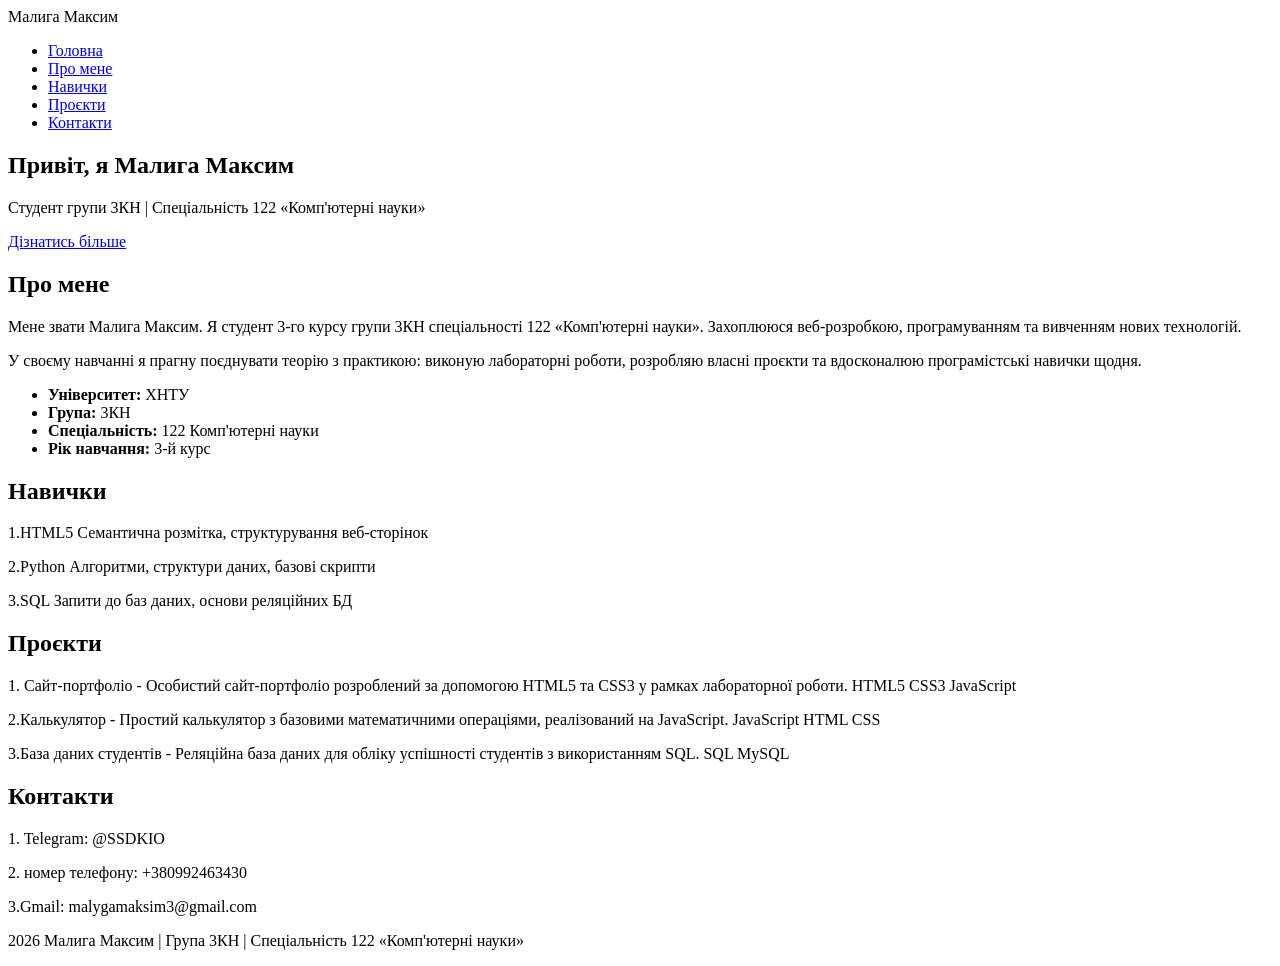
==== index.html @ 8f2f8b09 "Add files via upload" ====
<!DOCTYPE html>
<html lang="uk">
<head>
  <meta charset="UTF-8">
  <meta name="viewport" content="width=device-width, initial-scale=1.0">
  <title>Портфоліо - Малига Максим</title>
  <link rel="stylesheet" href="style.css">
</head>
<body>

  <!-- Навігаційна панель -->
  <nav class="navbar">
    <div class="container">
      <!-- Логотип / назва сайту -->
      <div class="logo">Малига Максим</div>

      <!-- Список посилань навігації -->
      <ul class="nav-links">
        <li><a href="#home">Головна</a></li>
        <li><a href="#about">Про мене</a></li>
        <li><a href="#skills">Навички</a></li>
        <li><a href="#projects">Проєкти</a></li>
        <li><a href="#contact">Контакти</a></li>
      </ul>

      <!-- Кнопка-«гамбургер» для мобільних (три лінії) -->
      <div class="burger" id="burger">
        <div class="line1"></div>
        <div class="line2"></div>
        <div class="line3"></div>
      </div>
    </div>
  </nav>

  <!-- Секція: Головна -->
  <section id="home" class="hero">
    <div class="container">
      <h1>Привіт, я <span class="accent">Малига Максим</span></h1>
      <p class="hero-subtitle">Студент групи 3КН | Спеціальність 122 «Комп'ютерні науки»</p>
      <a href="#about" class="btn">Дізнатись більше</a>
    </div>
  </section>

  <!-- Секція: Про мене -->
  <section id="about" class="about">
    <div class="container">
      <h2>Про мене</h2>
      <div class="about-content">
        <div class="about-text">
          <p>
            Мене звати Малига Максим. Я студент 3-го курсу групи 3КН спеціальності
            122 «Комп'ютерні науки». Захоплююся веб-розробкою, програмуванням та
            вивченням нових технологій.
          </p>
          <p>
            У своєму навчанні я прагну поєднувати теорію з практикою: виконую
            лабораторні роботи, розробляю власні проєкти та вдосконалюю
            програмістські навички щодня.
          </p>
        </div>
        <div class="about-info">
          <ul>
            <li><strong>Університет:</strong> ХНТУ</li>
            <li><strong>Група:</strong> 3КН</li>
            <li><strong>Спеціальність:</strong> 122 Комп'ютерні науки</li>
            <li><strong>Рік навчання:</strong> 3-й курс</li>
          </ul>
        </div>
      </div>
    </div>
  </section>
  <!-- Секція: Навички -->
  <section id="skills" class="skills">
    <div class="container">
      <h2>Навички</h2>
      <div class="about-content">
        <div class="about-text">
          <p>
          1.HTML5 Семантична розмітка, структурування веб-сторінок
          </p>
          <p>
            2.Python Алгоритми, структури даних, базові скрипти
          </p>
            <p>3.SQL Запити до баз даних, основи реляційних БД
            </p>
        </div>
        </div>
      </div>
    </div>
  </section>
<!-- Секція: Проєкти -->
  <section id="projects" class="projects">
    <div class="container">
      <h2>Проєкти</h2>
      <div class="about-content">
        <div class="about-text">
          <p>
         1. Сайт-портфоліо - Особистий сайт-портфоліо розроблений за допомогою HTML5 та CSS3 у рамках лабораторної роботи.
              HTML5 CSS3 JavaScript</p>
<p>2.Калькулятор - Простий калькулятор з базовими математичними операціями, реалізований на JavaScript.
              JavaScript HTML CSS</p>
             <p>3.База даних студентів - Реляційна база даних для обліку успішності студентів з використанням SQL.
              SQL MySQL</p>
        </div>
        </div>
      </div>
    </div>
  </section>
  <!-- Секція: contact-->
  <section id="contact" class="contact">
    <div class="container">
      <h2>Контакти</h2>
      <div class="about-content">
        <div class="about-text">
          <p>
             1. Telegram: @SSDKIO
          </p>
          <p>
            2. номер телефону: +380992463430
          </p>
            <p>
                3.Gmail: malygamaksim3@gmail.com
            </p>
        </div>
        </div>
      </div>
    </div>
  </section>

  <!-- Підвал -->
  <footer class="footer">
    <div class="container">
      <p>
          2026 Малига Максим | Група 3КН | Спеціальність 122 «Комп'ютерні науки»
      </p>
    </div>
  </footer>

  <script src="script.js"></script>
</body>
</html>
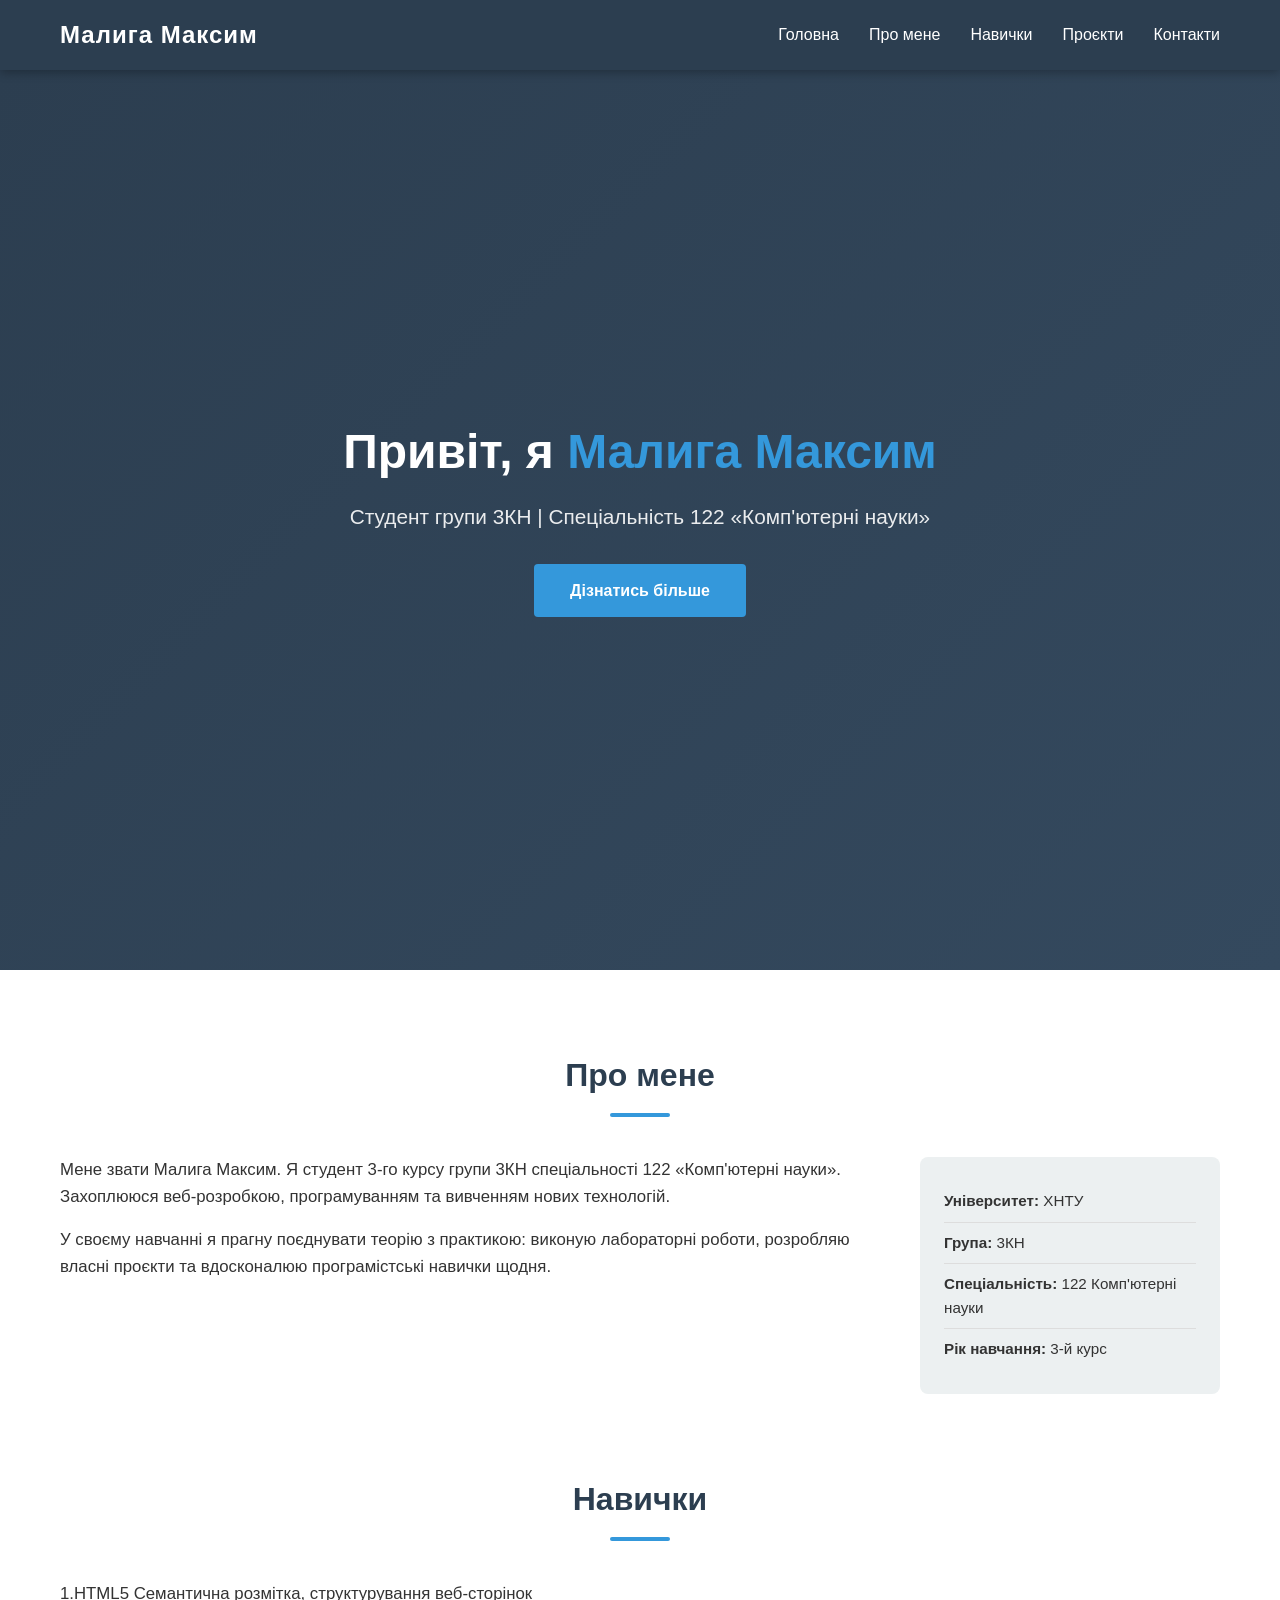
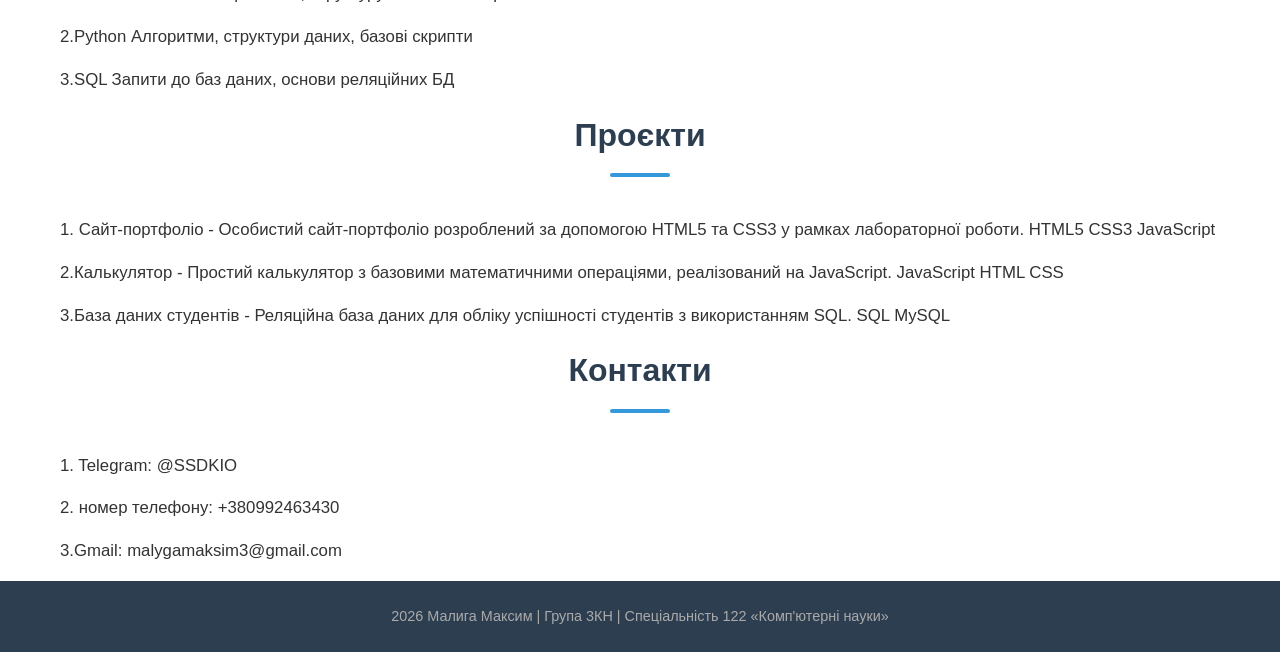
==== commit e20cdf7c: "first commit" ====
--- a/index.html
+++ b/index.html
@@ -3,7 +3,7 @@
 <head>
   <meta charset="UTF-8">
   <meta name="viewport" content="width=device-width, initial-scale=1.0">
-  <title>Портфоліо - Малига Максим</title>
+  <title>Портфоліо - Малига Максим v2</title>
   <link rel="stylesheet" href="style.css">
 </head>
 <body>
--- a/style.css
+++ b/style.css
@@ -0,0 +1,231 @@
+/* ===== 1. СКИДАННЯ СТИЛІВ ===== */
+/* * — «зоряний» селектор: застосовується до ВСІХ елементів */
+* {
+  margin: 0;
+  padding: 0;
+  box-sizing: border-box; /* розмір елемента включає padding і border */
+}
+
+/* ===== 2. CSS-ЗМІННІ (кольори та шрифти) ===== */
+:root {
+  /* Кольори */
+  --dark: #2c3e50;       /* темно-синій: навбар, підвал */
+  --accent: #3498db;     /* синій акцент: посилання, кнопки */
+  --accent-hover: #2980b9;
+  --light: #ecf0f1;      /* світло-сірий: фон деяких секцій */
+  --text: #333333;       /* майже чорний: основний текст */
+  --white: #ffffff;
+  --card-bg: #f8f9fa;
+
+  /* Шрифти */
+  --font: 'Segoe UI', Tahoma, Geneva, Verdana, sans-serif;
+
+  /* Розміри */
+  --nav-height: 70px;    /* висота навбару */
+}
+
+/* Базові стилі для всього сайту */
+body {
+  font-family: var(--font);
+  color: var(--text);
+  line-height: 1.6;
+  padding-top: var(--nav-height); /* щоб контент не ховався під навбаром */
+}
+
+/* Контейнер для обмеження ширини вмісту */
+.container {
+  max-width: 1200px;   /* максимальна ширина */
+  margin: 0 auto;      /* центрування: 0 зверху/знизу, auto зліва/справа */
+  padding: 0 20px;     /* 20px відступ зліва і справа */
+}
+
+/* ===== 3. НАВІГАЦІЙНА ПАНЕЛЬ ===== */
+.navbar {
+  background-color: var(--dark); /* темний фон */
+  position: fixed;               /* «прилипає» до верху при прокрутці */
+  top: 0;                        /* відстань від верху сторінки = 0 */
+  left: 0;                       /* від лівого краю = 0 */
+  width: 100%;                   /* на всю ширину вікна */
+  height: var(--nav-height);     /* висота = 70px */
+  z-index: 1000;                 /* поверх усього іншого */
+  box-shadow: 0 2px 10px rgba(0, 0, 0, 0.3);
+}
+
+.navbar .container {
+  display: flex;                  /* увімкнути Flexbox */
+  justify-content: space-between; /* лого ліворуч, меню праворуч */
+  align-items: center;            /* по вертикалі — по центру */
+  height: 100%;                   /* контейнер на всю висоту навбару */
+}
+
+.logo {
+  color: var(--white);
+  font-size: 1.5rem;
+  font-weight: bold;
+  letter-spacing: 1px;
+}
+
+.nav-links {
+  display: flex;       /* елементи в рядок */
+  list-style: none;    /* прибираємо стандартні «кружечки» */
+  gap: 30px;           /* відстань між пунктами меню */
+}
+
+.nav-links a {
+  color: var(--white);
+  text-decoration: none;   /* прибираємо підкреслення */
+  font-size: 1rem;
+  transition: color 0.3s;  /* плавна зміна кольору за 0.3 секунди */
+}
+
+.nav-links a:hover {
+  color: var(--accent); /* при наведенні — синій колір */
+}
+
+/* Кнопка-«гамбургер» — поки приховуємо */
+.burger {
+  display: none;           /* прихована на десктопі */
+  flex-direction: column;
+  gap: 5px;
+  cursor: pointer;         /* курсор-рука при наведенні */
+}
+
+.burger div {
+  width: 25px;
+  height: 3px;
+  background-color: var(--white);
+  transition: all 0.3s;
+}
+
+/* ===== 4. СЕКЦІЯ: ГОЛОВНА (HERO) ===== */
+.hero {
+  background: linear-gradient(135deg, var(--dark) 0%, #34495e 100%);
+  color: var(--white);
+  min-height: 100vh;
+  display: flex;
+  align-items: center;
+  text-align: center;
+}
+
+.hero h1 {
+  font-size: 3rem;
+  margin-bottom: 20px;
+  line-height: 1.2;
+}
+
+.hero .accent {
+  color: var(--accent);
+}
+
+.hero-subtitle {
+  font-size: 1.3rem;
+  margin-bottom: 30px;
+  opacity: 0.9;
+}
+
+/* Кнопка */
+.btn {
+  display: inline-block;
+  background-color: var(--accent);
+  color: var(--white);
+  padding: 14px 36px;
+  border-radius: 4px;
+  text-decoration: none;
+  font-size: 1rem;
+  font-weight: bold;
+  border: none;
+  cursor: pointer;
+  transition: background-color 0.3s;
+}
+
+.btn:hover {
+  background-color: var(--accent-hover);
+}
+
+/* ===== 5. СЕКЦІЯ: ПРО МЕНЕ ===== */
+.about {
+  padding: 80px 0;
+  background-color: var(--white);
+}
+
+.about h2,
+.skills h2,
+.projects h2,
+.contact h2 {
+  font-size: 2rem;
+  margin-bottom: 40px;
+  text-align: center;
+  color: var(--dark);
+  position: relative;
+}
+
+.about h2::after,
+.skills h2::after,
+.projects h2::after,
+.contact h2::after {
+  content: '';
+  display: block;
+  width: 60px;
+  height: 4px;
+  background-color: var(--accent);
+  margin: 12px auto 0;
+  border-radius: 2px;
+}
+
+.about-content {
+  display: flex;
+  gap: 50px;
+  align-items: flex-start;
+}
+
+.about-text {
+  flex: 1;
+}
+
+.about-text p {
+  margin-bottom: 16px;
+  font-size: 1.05rem;
+}
+
+.about-info {
+  flex: 0 0 300px;
+  background-color: var(--light);
+  padding: 24px;
+  border-radius: 8px;
+}
+
+.about-info ul {
+  list-style: none;
+}
+
+.about-info li {
+  padding: 8px 0;
+  border-bottom: 1px solid #ddd;
+  font-size: 0.95rem;
+}
+
+.about-info li:last-child {
+  border-bottom: none;
+}
+/* ===== 9. ПІДВАЛ ===== */
+.footer {
+  background-color: var(--dark);
+  color: #aaa;
+  text-align: center;
+  padding: 24px 0;
+  font-size: 0.9rem;
+}
+
+/* ===== 10. АДАПТИВНІСТЬ: екрани шириною 768px і менше ===== */
+/* Медіа-запит ЗАВЖДИ в кінці CSS-файлу — щоб перекрити попередні стилі */
+@media (max-width: 768px) {
+
+  /* Ховаємо горизонтальне меню */
+  .nav-links {
+    display: none;
+  }
+
+  /* Показуємо кнопку-«гамбургер» */
+  .burger {
+    display: flex;
+  }
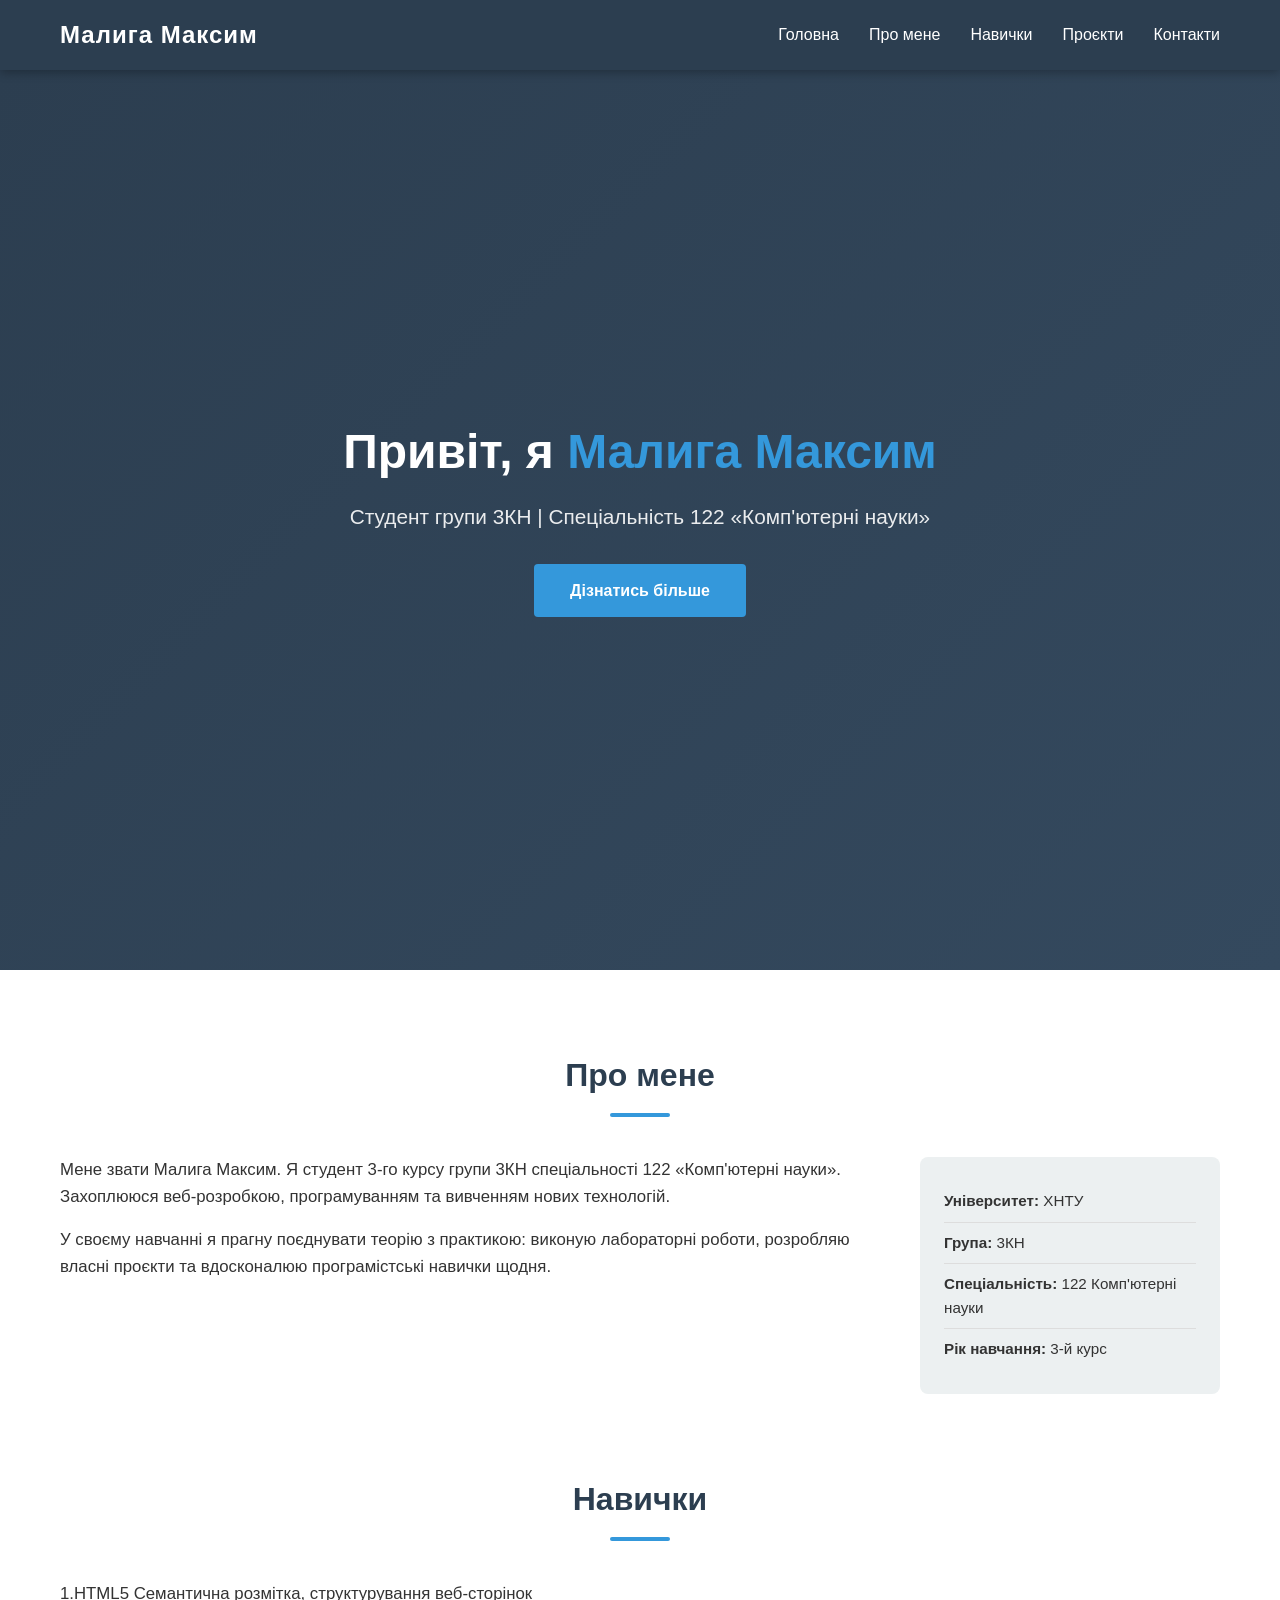
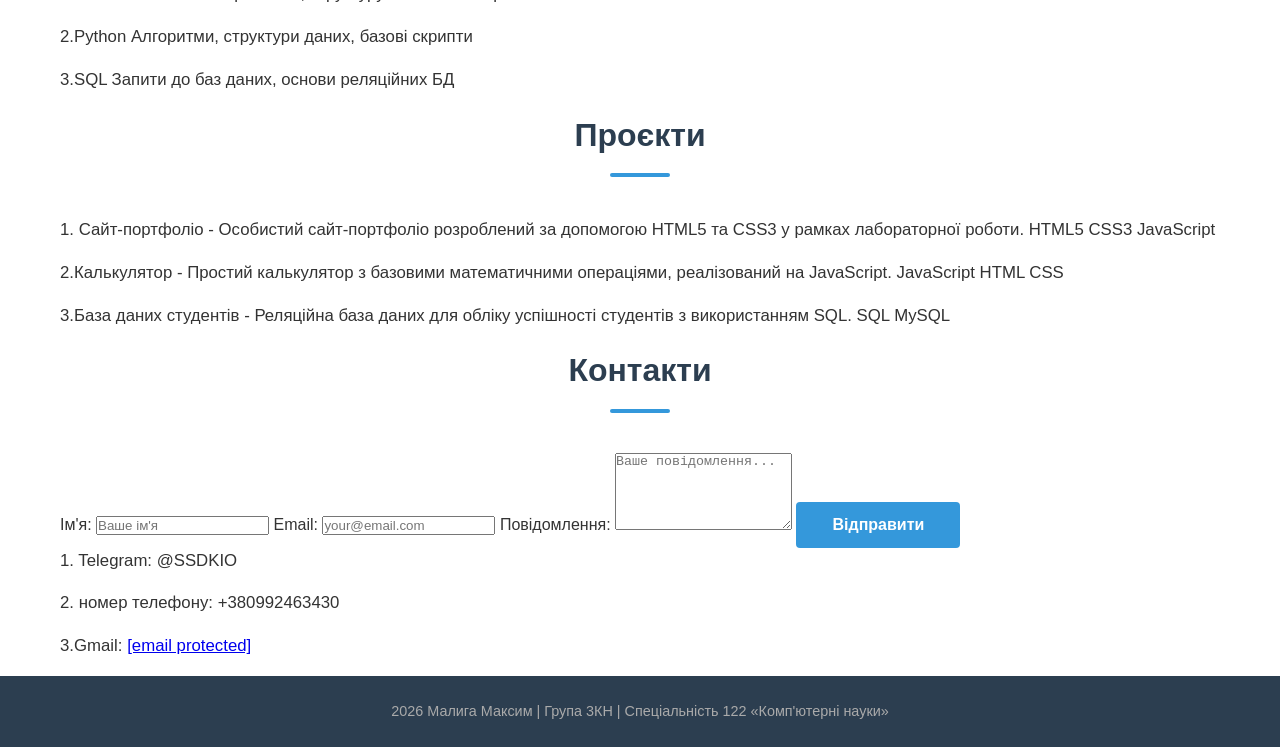
==== commit e0603168: "feat: додав Netlify Forms для форми контактів" ====
--- a/index.html
+++ b/index.html
@@ -21,6 +21,7 @@
         <li><a href="#skills">Навички</a></li>
         <li><a href="#projects">Проєкти</a></li>
         <li><a href="#contact">Контакти</a></li>
+
       </ul>
 
       <!-- Кнопка-«гамбургер» для мобільних (три лінії) -->
@@ -112,6 +113,20 @@
       <h2>Контакти</h2>
       <div class="about-content">
         <div class="about-text">
+          <form name="contact" method="POST" data-netlify="true" action="/thank-you.html" class="contact-form" id="contactForm">
+            <input type="hidden" name="form-name" value="contact">
+
+            <label for="name">Ім'я:</label>
+            <input type="text" id="name" name="name" placeholder="Ваше ім'я" required>
+
+            <label for="email">Email:</label>
+            <input type="email" id="email" name="email" placeholder="your@email.com" required>
+
+            <label for="message">Повідомлення:</label>
+            <textarea id="message" name="message" rows="5" placeholder="Ваше повідомлення..." required></textarea>
+
+            <button type="submit" class="btn">Відправити</button>
+          </form>
           <p>
              1. Telegram: @SSDKIO
           </p>
@@ -119,7 +134,7 @@
             2. номер телефону: +380992463430
           </p>
             <p>
-                3.Gmail: malygamaksim3@gmail.com
+                3.Gmail: <a href="/cdn-cgi/l/email-protection" class="__cf_email__" data-cfemail="543935382d333539353f273d3967143339353d387a373b39">[email&#160;protected]</a>
             </p>
         </div>
         </div>
@@ -127,11 +142,12 @@
     </div>
   </section>
 
+
   <!-- Підвал -->
   <footer class="footer">
     <div class="container">
       <p>
-          2026 Малига Максим | Група 3КН | Спеціальність 122 «Комп'ютерні науки»
+          2026 Малига Максим | Група 3КН |  Спеціальність 122 «Комп'ютерні науки»
       </p>
     </div>
   </footer>
